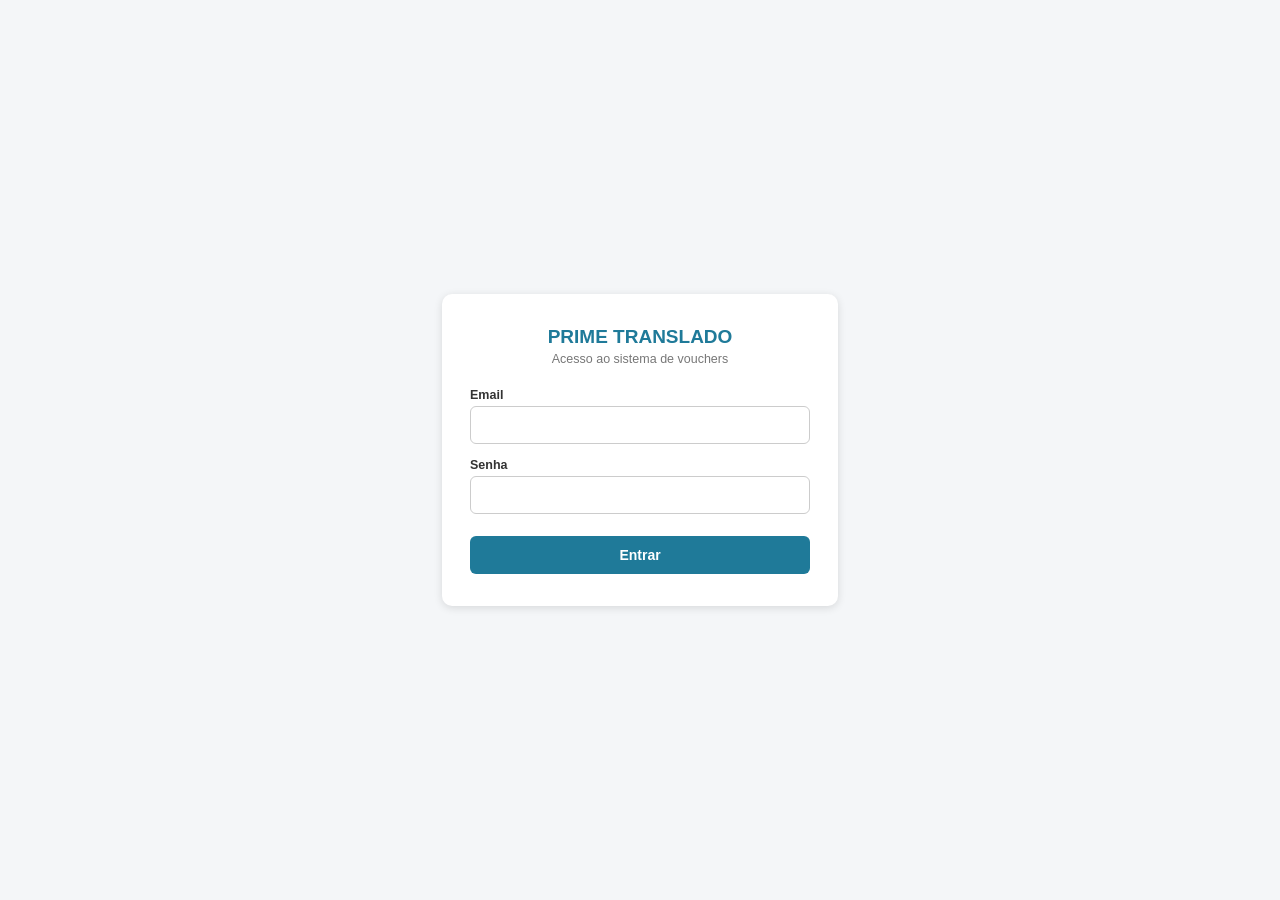
==== index.html @ 828db34c "Add files via upload" ====
<!DOCTYPE html>
<html lang="pt-BR">
<head>
<meta charset="UTF-8">
<meta name="viewport" content="width=device-width, initial-scale=1.0">
<title>Login — Prime Translado</title>
<link rel="stylesheet" href="/css/style.css">
<style>
  body {
    font-family: Arial, Helvetica, sans-serif;
    background: #f4f6f8;
    margin: 0;
    height: 100vh;
    display: flex;
    align-items: center;
    justify-content: center;
  }

  .card-login {
    background: #ffffff;
    border-radius: 10px;
    padding: 32px 28px;
    width: 100%;
    max-width: 340px;
    box-shadow: 0 2px 8px rgba(0,0,0,0.12);
  }

  .card-login h1 {
    font-size: 19px;
    text-align: center;
    margin: 0 0 4px 0;
    color: #1F7A99;
  }

  .card-login .subtitulo {
    text-align: center;
    font-size: 12.5px;
    color: #777;
    margin-bottom: 22px;
  }

  .campo-form {
    display: flex;
    flex-direction: column;
    gap: 4px;
    margin-bottom: 14px;
  }

  label {
    font-size: 12.5px;
    font-weight: 600;
    color: #333;
  }

  input {
    font-size: 14px;
    padding: 10px 12px;
    border: 1px solid #ccc;
    border-radius: 6px;
    font-family: inherit;
  }

  button {
    width: 100%;
    margin-top: 8px;
    font-size: 14px;
    font-weight: 700;
    padding: 11px;
    border-radius: 6px;
    border: none;
    background: #1F7A99;
    color: #fff;
    cursor: pointer;
  }

  button:disabled {
    background: #9bbfcb;
    cursor: not-allowed;
  }

  .mensagem-erro {
    margin-top: 14px;
    padding: 10px 12px;
    background: #fbeaea;
    border: 1px solid #e6a5a5;
    border-radius: 6px;
    color: #a02020;
    font-size: 13px;
    display: none;
  }

  .mensagem-erro.mostrar {
    display: block;
  }
</style>
</head>
<body>

<div class="card-login">
  <h1>PRIME TRANSLADO</h1>
  <div class="subtitulo">Acesso ao sistema de vouchers</div>

  <form id="form-login">
    <div class="campo-form">
      <label for="email">Email</label>
      <input type="email" id="email" name="email" required autocomplete="username">
    </div>
    <div class="campo-form">
      <label for="senha">Senha</label>
      <input type="password" id="senha" name="senha" required autocomplete="current-password">
    </div>
    <button type="submit" id="btn-entrar">Entrar</button>
    <div class="mensagem-erro" id="mensagem-erro"></div>
  </form>
</div>

<script type="module">
  import { login, getSession } from '/js/auth.js';

  const form = document.getElementById('form-login');
  const btnEntrar = document.getElementById('btn-entrar');
  const divErro = document.getElementById('mensagem-erro');

  // Se já tem sessão ativa, não precisa logar de novo
  const sessaoAtual = await getSession();
  if (sessaoAtual) {
    window.location.href = '/dashboard.html';
  }

  form.addEventListener('submit', async (evento) => {
    evento.preventDefault();
    divErro.classList.remove('mostrar');
    btnEntrar.disabled = true;
    btnEntrar.textContent = 'Entrando...';

    try {
      await login(
        document.getElementById('email').value.trim(),
        document.getElementById('senha').value
      );
      window.location.href = '/dashboard.html';
    } catch (erro) {
      console.error(erro);
      divErro.textContent = 'Email ou senha inválidos.';
      divErro.classList.add('mostrar');
      btnEntrar.disabled = false;
      btnEntrar.textContent = 'Entrar';
    }
  });
</script>
</body>
</html>
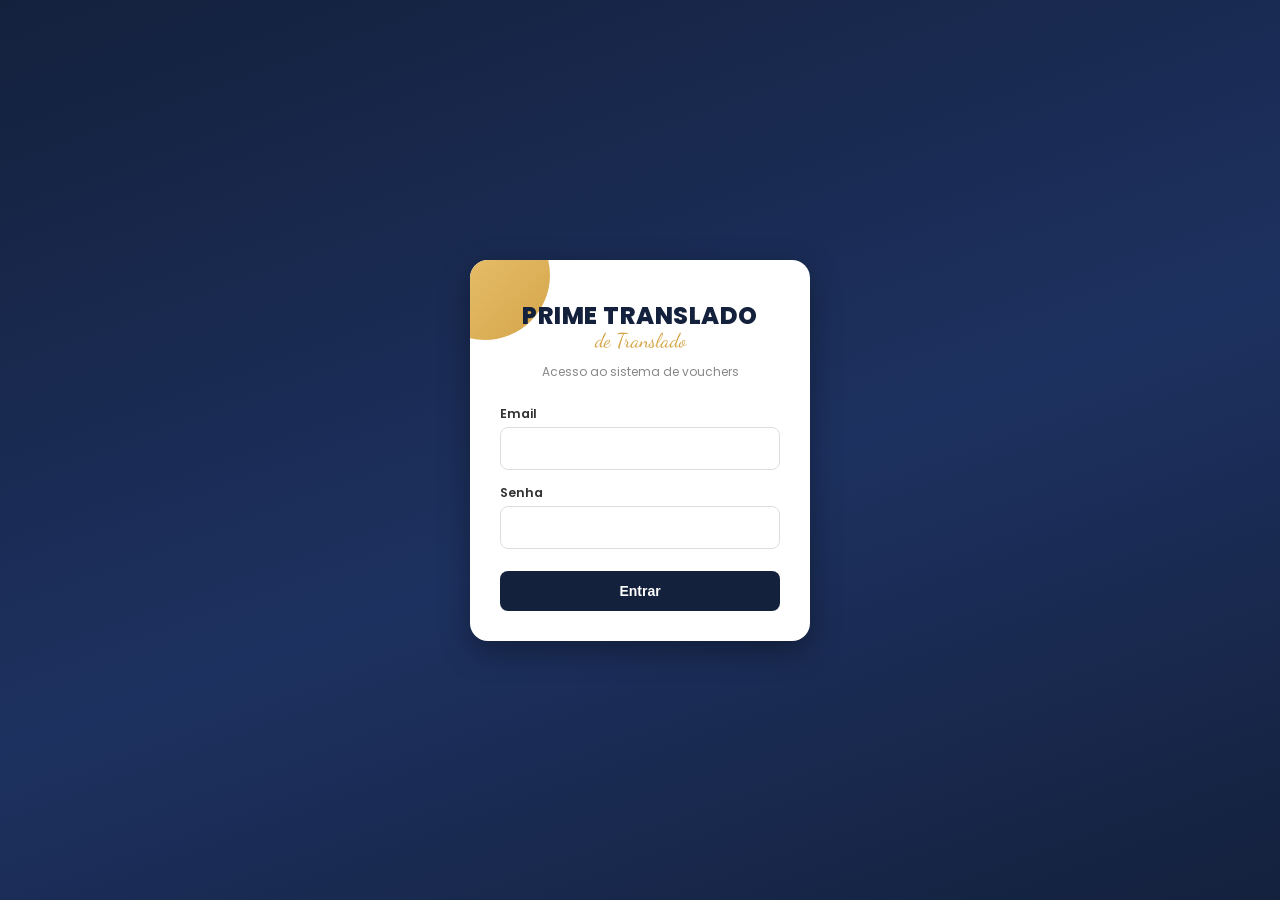
==== commit 16302166: "Update index.html" ====
--- a/index.html
+++ b/index.html
@@ -1,3 +1,4 @@
+
 <!DOCTYPE html>
 <html lang="pt-BR">
 <head>
@@ -6,9 +7,18 @@
 <title>Login — Prime Translado</title>
 <link rel="stylesheet" href="/css/style.css">
 <style>
+  @import url('https://fonts.googleapis.com/css2?family=Poppins:wght@400;500;600;700;800&family=Dancing+Script:wght@700&display=swap');
+
+  :root {
+    --navy: #14213D;
+    --navy-2: #1D3160;
+    --gold: #D4A64A;
+    --gold-light: #F0C97A;
+  }
+
   body {
-    font-family: Arial, Helvetica, sans-serif;
-    background: #f4f6f8;
+    font-family: 'Poppins', Arial, Helvetica, sans-serif;
+    background: linear-gradient(160deg, var(--navy) 0%, var(--navy-2) 55%, var(--navy) 100%);
     margin: 0;
     height: 100vh;
     display: flex;
@@ -17,26 +27,56 @@
   }
 
   .card-login {
+    position: relative;
     background: #ffffff;
-    border-radius: 10px;
-    padding: 32px 28px;
+    border-radius: 18px;
+    padding: 38px 30px 30px;
     width: 100%;
     max-width: 340px;
-    box-shadow: 0 2px 8px rgba(0,0,0,0.12);
+    box-shadow: 0 10px 30px rgba(0,0,0,0.35);
+    overflow: hidden;
+  }
+
+  .accent-login {
+    position: absolute;
+    top: -50px;
+    left: -50px;
+    width: 130px;
+    height: 130px;
+    border-radius: 50%;
+    background: linear-gradient(135deg, var(--gold-light), var(--gold));
+    z-index: 0;
+  }
+
+  .card-login form, .card-login h1, .card-login .subtitulo {
+    position: relative;
+    z-index: 1;
   }
 
   .card-login h1 {
-    font-size: 19px;
+    font-size: 24px;
+    font-weight: 800;
     text-align: center;
-    margin: 0 0 4px 0;
-    color: #1F7A99;
+    margin: 0;
+    color: var(--navy);
+    letter-spacing: 0.5px;
+  }
+
+  .card-login .cursiva-login {
+    position: relative;
+    z-index: 1;
+    text-align: center;
+    font-family: 'Dancing Script', cursive;
+    font-size: 20px;
+    color: var(--gold);
+    margin-top: -4px;
   }
 
   .card-login .subtitulo {
     text-align: center;
-    font-size: 12.5px;
-    color: #777;
-    margin-bottom: 22px;
+    font-size: 12px;
+    color: #888;
+    margin: 10px 0 24px 0;
   }
 
   .campo-form {
@@ -55,9 +95,15 @@
   input {
     font-size: 14px;
     padding: 10px 12px;
-    border: 1px solid #ccc;
-    border-radius: 6px;
+    border: 1px solid #ddd;
+    border-radius: 8px;
     font-family: inherit;
+    transition: border-color 0.15s;
+  }
+
+  input:focus {
+    outline: none;
+    border-color: var(--gold);
   }
 
   button {
@@ -65,16 +111,21 @@
     margin-top: 8px;
     font-size: 14px;
     font-weight: 700;
-    padding: 11px;
-    border-radius: 6px;
+    padding: 12px;
+    border-radius: 8px;
     border: none;
-    background: #1F7A99;
+    background: var(--navy);
     color: #fff;
     cursor: pointer;
+    transition: background 0.15s;
+  }
+
+  button:hover:not(:disabled) {
+    background: var(--navy-2);
   }
 
   button:disabled {
-    background: #9bbfcb;
+    background: #9aa3b5;
     cursor: not-allowed;
   }
 
@@ -97,7 +148,9 @@
 <body>
 
 <div class="card-login">
+  <div class="accent-login"></div>
   <h1>PRIME TRANSLADO</h1>
+  <div class="cursiva-login">de Translado</div>
   <div class="subtitulo">Acesso ao sistema de vouchers</div>
 
   <form id="form-login">
--- a/css/style.css
+++ b/css/style.css
@@ -0,0 +1,31 @@
+/* style.css — regras globais compartilhadas por todas as páginas.
+   Estilos específicos de cada tela ficam no <style> de cada .html;
+   aqui só o que é comum (reset básico + paleta). */
+
+:root {
+  --cor-primaria: #1F7A99;
+  --cor-primaria-escura: #16576d;
+  --cor-sucesso: #2c974b;
+  --cor-erro: #a02020;
+  --cor-texto: #222222;
+  --cor-fundo: #f4f6f8;
+}
+
+* {
+  box-sizing: border-box;
+}
+
+html, body {
+  margin: 0;
+  padding: 0;
+  color: var(--cor-texto);
+}
+
+a {
+  color: var(--cor-primaria);
+}
+
+::selection {
+  background: var(--cor-primaria);
+  color: #fff;
+}
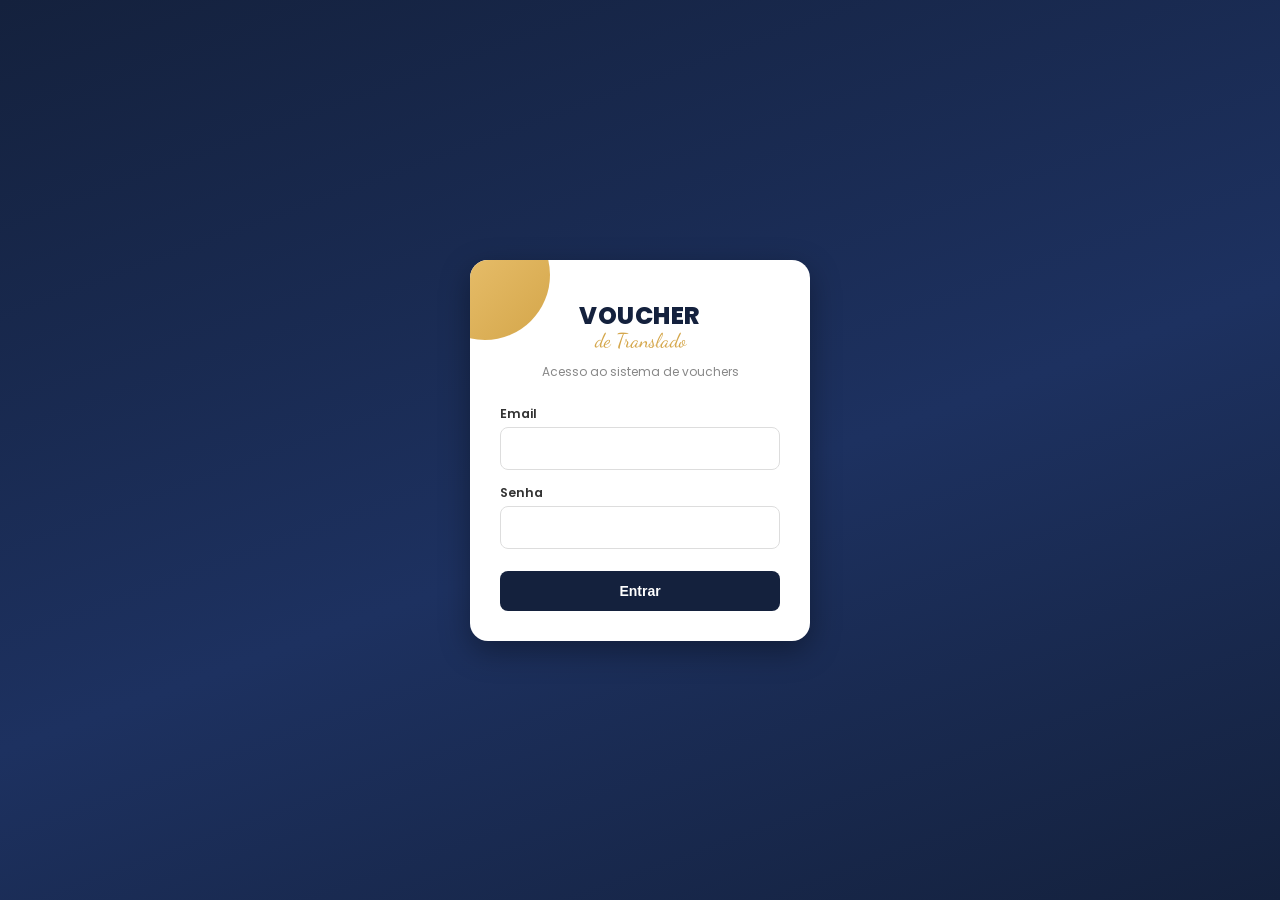
==== commit 5cad1c82: "Add files via upload" ====
--- a/index.html
+++ b/index.html
@@ -1,4 +1,3 @@
-
 <!DOCTYPE html>
 <html lang="pt-BR">
 <head>
@@ -149,7 +148,7 @@
 
 <div class="card-login">
   <div class="accent-login"></div>
-  <h1>PRIME TRANSLADO</h1>
+  <h1>VOUCHER</h1>
   <div class="cursiva-login">de Translado</div>
   <div class="subtitulo">Acesso ao sistema de vouchers</div>
 
--- a/css/style.css
+++ b/css/style.css
@@ -3,12 +3,13 @@
    aqui só o que é comum (reset básico + paleta). */
 
 :root {
-  --cor-primaria: #1F7A99;
-  --cor-primaria-escura: #16576d;
+  --cor-primaria: #14213D;
+  --cor-primaria-escura: #0D1730;
+  --cor-dourado: #D4A64A;
   --cor-sucesso: #2c974b;
   --cor-erro: #a02020;
   --cor-texto: #222222;
-  --cor-fundo: #f4f6f8;
+  --cor-fundo: #F4F3EF;
 }
 
 * {
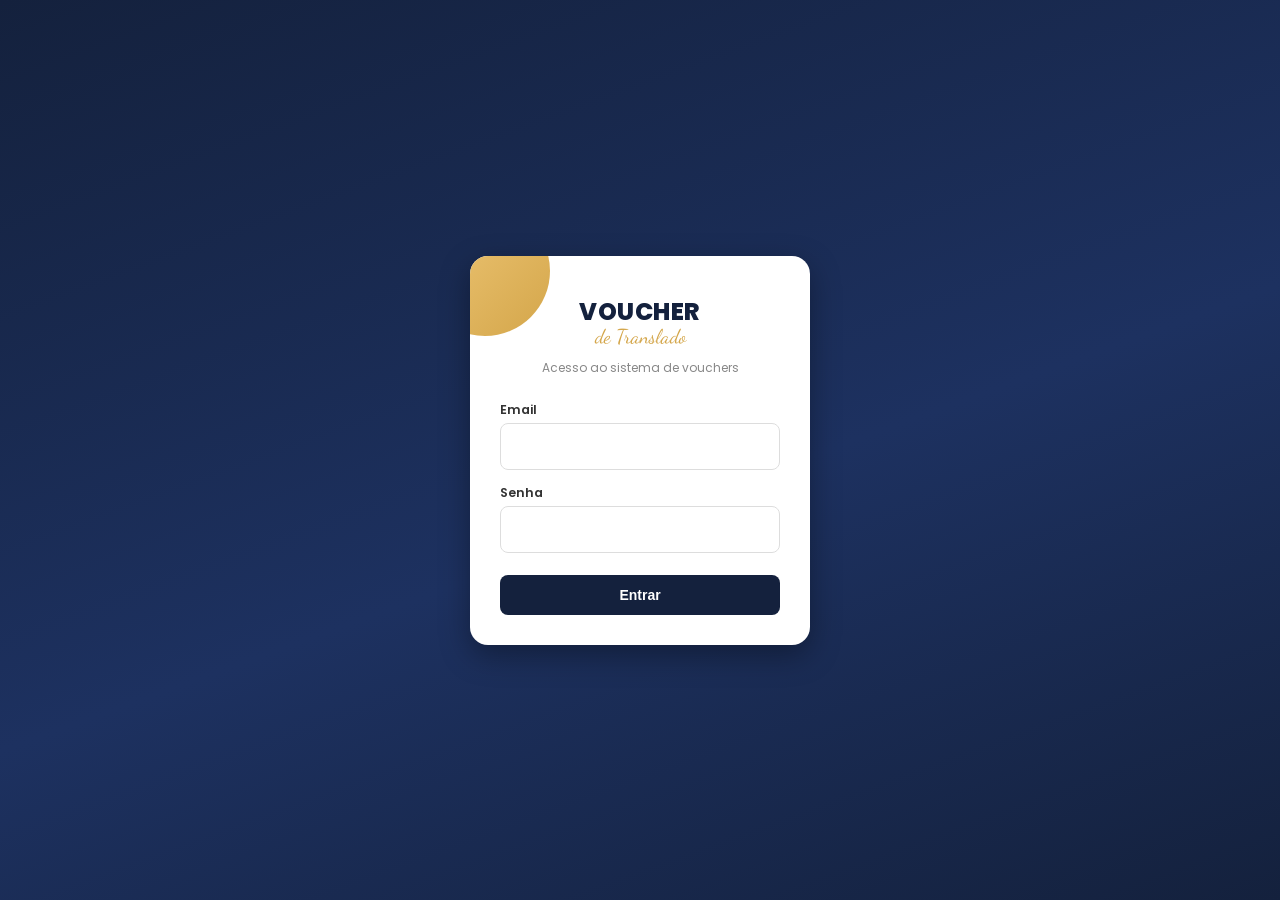
==== commit 5d936c14: "Add files via upload" ====
--- a/index.html
+++ b/index.html
@@ -19,7 +19,9 @@
     font-family: 'Poppins', Arial, Helvetica, sans-serif;
     background: linear-gradient(160deg, var(--navy) 0%, var(--navy-2) 55%, var(--navy) 100%);
     margin: 0;
-    height: 100vh;
+    min-height: 100vh;
+    padding: 16px;
+    box-sizing: border-box;
     display: flex;
     align-items: center;
     justify-content: center;
@@ -92,7 +94,7 @@
   }
 
   input {
-    font-size: 14px;
+    font-size: 16px;
     padding: 10px 12px;
     border: 1px solid #ddd;
     border-radius: 8px;
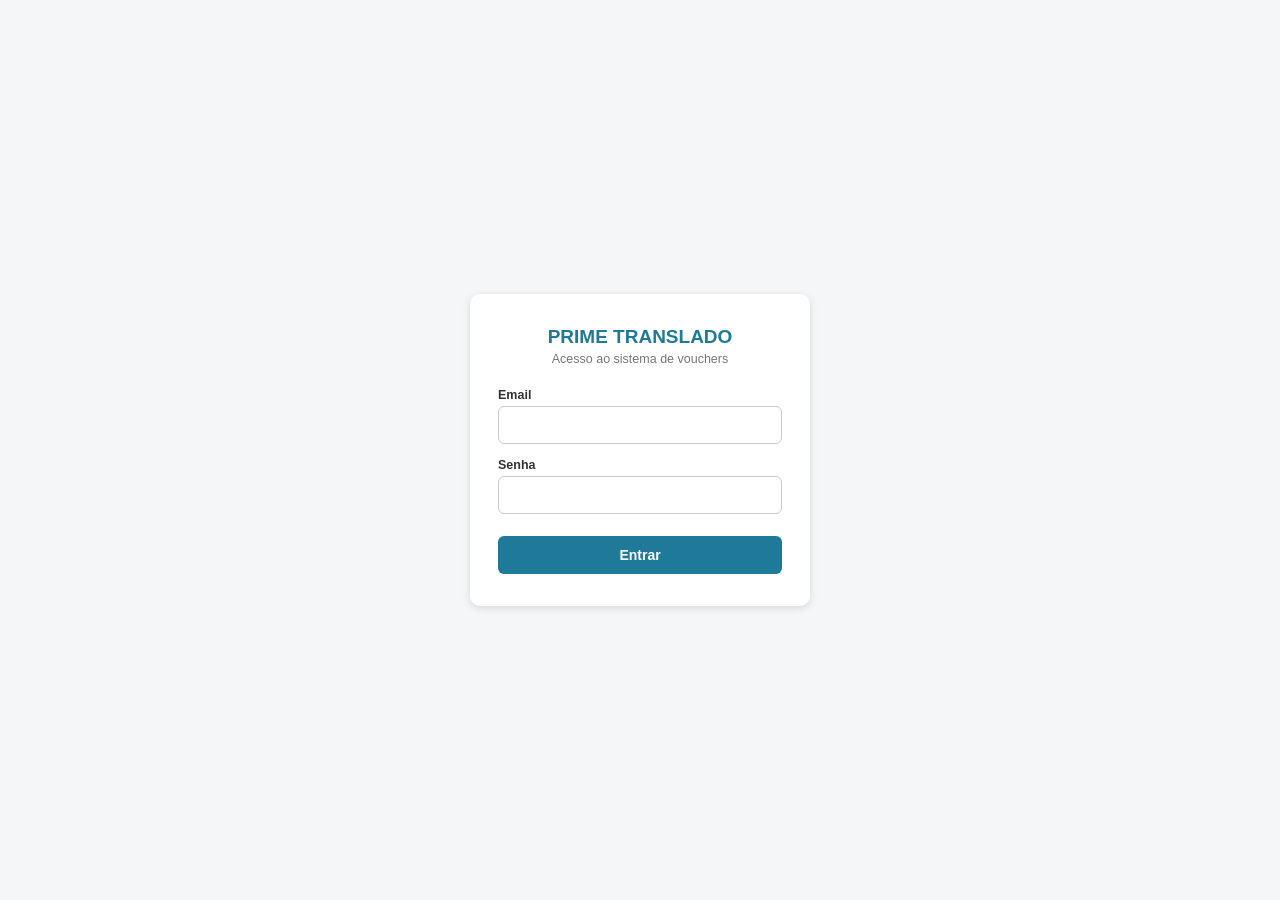
==== commit 1db15881: "Add files via upload" ====
--- a/index.html
+++ b/index.html
@@ -6,78 +6,37 @@
 <title>Login — Prime Translado</title>
 <link rel="stylesheet" href="/css/style.css">
 <style>
-  @import url('https://fonts.googleapis.com/css2?family=Poppins:wght@400;500;600;700;800&family=Dancing+Script:wght@700&display=swap');
-
-  :root {
-    --navy: #14213D;
-    --navy-2: #1D3160;
-    --gold: #D4A64A;
-    --gold-light: #F0C97A;
-  }
-
   body {
-    font-family: 'Poppins', Arial, Helvetica, sans-serif;
-    background: linear-gradient(160deg, var(--navy) 0%, var(--navy-2) 55%, var(--navy) 100%);
+    font-family: Arial, Helvetica, sans-serif;
+    background: #f4f6f8;
     margin: 0;
-    min-height: 100vh;
-    padding: 16px;
-    box-sizing: border-box;
+    height: 100vh;
     display: flex;
     align-items: center;
     justify-content: center;
   }
 
   .card-login {
-    position: relative;
     background: #ffffff;
-    border-radius: 18px;
-    padding: 38px 30px 30px;
+    border-radius: 10px;
+    padding: 32px 28px;
     width: 100%;
     max-width: 340px;
-    box-shadow: 0 10px 30px rgba(0,0,0,0.35);
-    overflow: hidden;
-  }
-
-  .accent-login {
-    position: absolute;
-    top: -50px;
-    left: -50px;
-    width: 130px;
-    height: 130px;
-    border-radius: 50%;
-    background: linear-gradient(135deg, var(--gold-light), var(--gold));
-    z-index: 0;
-  }
-
-  .card-login form, .card-login h1, .card-login .subtitulo {
-    position: relative;
-    z-index: 1;
+    box-shadow: 0 2px 8px rgba(0,0,0,0.12);
   }
 
   .card-login h1 {
-    font-size: 24px;
-    font-weight: 800;
+    font-size: 19px;
     text-align: center;
-    margin: 0;
-    color: var(--navy);
-    letter-spacing: 0.5px;
-  }
-
-  .card-login .cursiva-login {
-    position: relative;
-    z-index: 1;
-    text-align: center;
-    font-family: 'Dancing Script', cursive;
-    font-size: 20px;
-    color: var(--gold);
-    margin-top: -4px;
+    margin: 0 0 4px 0;
+    color: #1F7A99;
   }
 
   .card-login .subtitulo {
     text-align: center;
-    font-size: 12px;
-    color: #888;
-    margin: 10px 0 24px 0;
+    font-size: 12.5px;
+    color: #777;
+    margin-bottom: 22px;
   }
 
   .campo-form {
@@ -94,17 +53,11 @@
   }
 
   input {
-    font-size: 16px;
+    font-size: 14px;
     padding: 10px 12px;
-    border: 1px solid #ddd;
-    border-radius: 8px;
+    border: 1px solid #ccc;
+    border-radius: 6px;
     font-family: inherit;
-    transition: border-color 0.15s;
-  }
-
-  input:focus {
-    outline: none;
-    border-color: var(--gold);
   }
 
   button {
@@ -112,21 +65,16 @@
     margin-top: 8px;
     font-size: 14px;
     font-weight: 700;
-    padding: 12px;
-    border-radius: 8px;
+    padding: 11px;
+    border-radius: 6px;
     border: none;
-    background: var(--navy);
+    background: #1F7A99;
     color: #fff;
     cursor: pointer;
-    transition: background 0.15s;
-  }
-
-  button:hover:not(:disabled) {
-    background: var(--navy-2);
   }
 
   button:disabled {
-    background: #9aa3b5;
+    background: #9bbfcb;
     cursor: not-allowed;
   }
 
@@ -149,9 +97,7 @@
 <body>
 
 <div class="card-login">
-  <div class="accent-login"></div>
-  <h1>VOUCHER</h1>
-  <div class="cursiva-login">de Translado</div>
+  <h1>PRIME TRANSLADO</h1>
   <div class="subtitulo">Acesso ao sistema de vouchers</div>
 
   <form id="form-login">
--- a/css/style.css
+++ b/css/style.css
@@ -3,13 +3,12 @@
    aqui só o que é comum (reset básico + paleta). */
 
 :root {
-  --cor-primaria: #14213D;
-  --cor-primaria-escura: #0D1730;
-  --cor-dourado: #D4A64A;
+  --cor-primaria: #1F7A99;
+  --cor-primaria-escura: #16576d;
   --cor-sucesso: #2c974b;
   --cor-erro: #a02020;
   --cor-texto: #222222;
-  --cor-fundo: #F4F3EF;
+  --cor-fundo: #f4f6f8;
 }
 
 * {
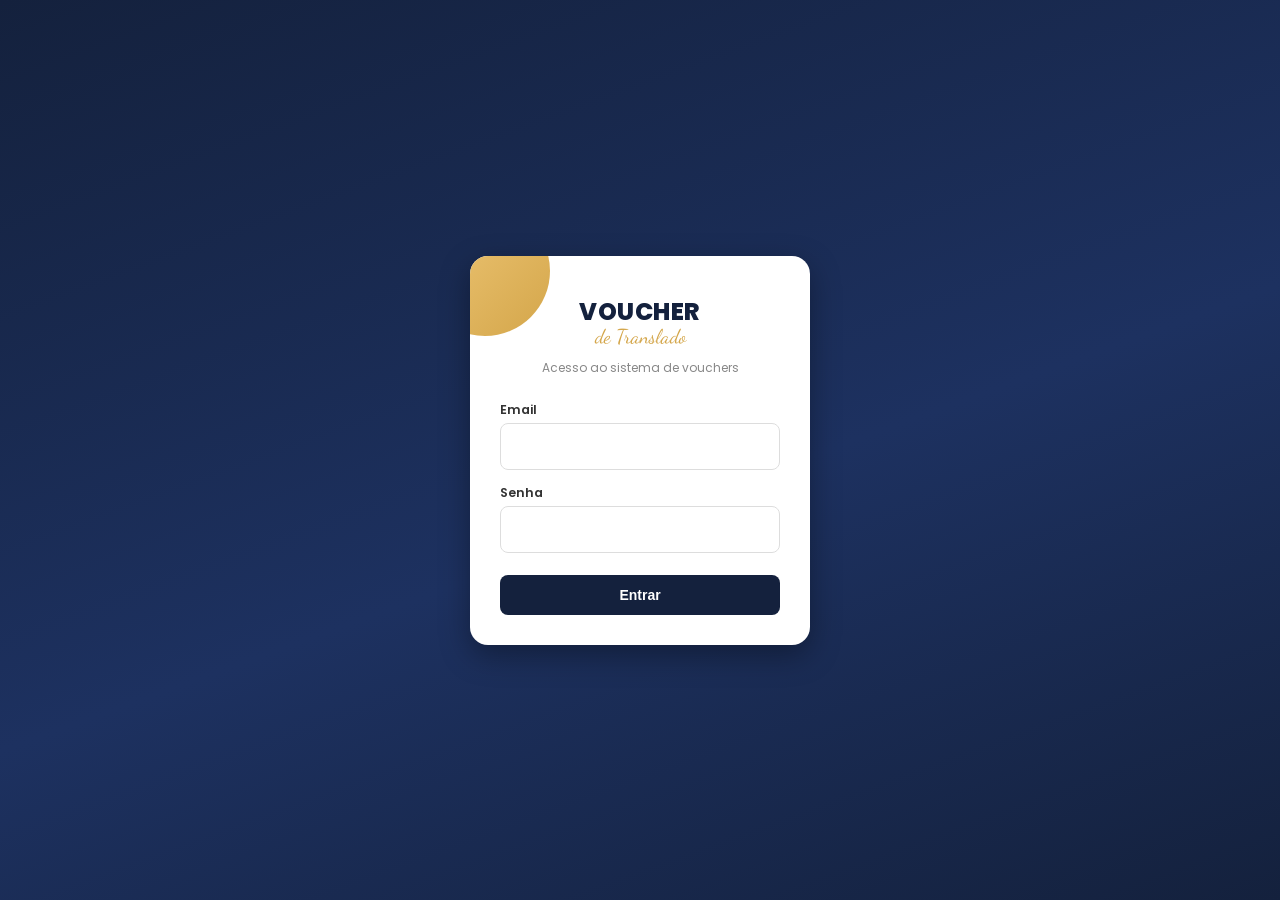
==== commit 9c850dcc: "Add files via upload" ====
--- a/index.html
+++ b/index.html
@@ -6,37 +6,78 @@
 <title>Login — Prime Translado</title>
 <link rel="stylesheet" href="/css/style.css">
 <style>
+  @import url('https://fonts.googleapis.com/css2?family=Poppins:wght@400;500;600;700;800&family=Dancing+Script:wght@700&display=swap');
+
+  :root {
+    --navy: #14213D;
+    --navy-2: #1D3160;
+    --gold: #D4A64A;
+    --gold-light: #F0C97A;
+  }
+
   body {
-    font-family: Arial, Helvetica, sans-serif;
-    background: #f4f6f8;
+    font-family: 'Poppins', Arial, Helvetica, sans-serif;
+    background: linear-gradient(160deg, var(--navy) 0%, var(--navy-2) 55%, var(--navy) 100%);
     margin: 0;
-    height: 100vh;
+    min-height: 100vh;
+    padding: 16px;
+    box-sizing: border-box;
     display: flex;
     align-items: center;
     justify-content: center;
   }
 
   .card-login {
+    position: relative;
     background: #ffffff;
-    border-radius: 10px;
-    padding: 32px 28px;
+    border-radius: 18px;
+    padding: 38px 30px 30px;
     width: 100%;
     max-width: 340px;
-    box-shadow: 0 2px 8px rgba(0,0,0,0.12);
+    box-shadow: 0 10px 30px rgba(0,0,0,0.35);
+    overflow: hidden;
+  }
+
+  .accent-login {
+    position: absolute;
+    top: -50px;
+    left: -50px;
+    width: 130px;
+    height: 130px;
+    border-radius: 50%;
+    background: linear-gradient(135deg, var(--gold-light), var(--gold));
+    z-index: 0;
+  }
+
+  .card-login form, .card-login h1, .card-login .subtitulo {
+    position: relative;
+    z-index: 1;
   }
 
   .card-login h1 {
-    font-size: 19px;
+    font-size: 24px;
+    font-weight: 800;
     text-align: center;
-    margin: 0 0 4px 0;
-    color: #1F7A99;
+    margin: 0;
+    color: var(--navy);
+    letter-spacing: 0.5px;
+  }
+
+  .card-login .cursiva-login {
+    position: relative;
+    z-index: 1;
+    text-align: center;
+    font-family: 'Dancing Script', cursive;
+    font-size: 20px;
+    color: var(--gold);
+    margin-top: -4px;
   }
 
   .card-login .subtitulo {
     text-align: center;
-    font-size: 12.5px;
-    color: #777;
-    margin-bottom: 22px;
+    font-size: 12px;
+    color: #888;
+    margin: 10px 0 24px 0;
   }
 
   .campo-form {
@@ -53,11 +94,17 @@
   }
 
   input {
-    font-size: 14px;
+    font-size: 16px;
     padding: 10px 12px;
-    border: 1px solid #ccc;
-    border-radius: 6px;
+    border: 1px solid #ddd;
+    border-radius: 8px;
     font-family: inherit;
+    transition: border-color 0.15s;
+  }
+
+  input:focus {
+    outline: none;
+    border-color: var(--gold);
   }
 
   button {
@@ -65,16 +112,21 @@
     margin-top: 8px;
     font-size: 14px;
     font-weight: 700;
-    padding: 11px;
-    border-radius: 6px;
+    padding: 12px;
+    border-radius: 8px;
     border: none;
-    background: #1F7A99;
+    background: var(--navy);
     color: #fff;
     cursor: pointer;
+    transition: background 0.15s;
+  }
+
+  button:hover:not(:disabled) {
+    background: var(--navy-2);
   }
 
   button:disabled {
-    background: #9bbfcb;
+    background: #9aa3b5;
     cursor: not-allowed;
   }
 
@@ -97,7 +149,9 @@
 <body>
 
 <div class="card-login">
-  <h1>PRIME TRANSLADO</h1>
+  <div class="accent-login"></div>
+  <h1>VOUCHER</h1>
+  <div class="cursiva-login">de Translado</div>
   <div class="subtitulo">Acesso ao sistema de vouchers</div>
 
   <form id="form-login">
--- a/css/style.css
+++ b/css/style.css
@@ -3,12 +3,13 @@
    aqui só o que é comum (reset básico + paleta). */
 
 :root {
-  --cor-primaria: #1F7A99;
-  --cor-primaria-escura: #16576d;
+  --cor-primaria: #14213D;
+  --cor-primaria-escura: #0D1730;
+  --cor-dourado: #D4A64A;
   --cor-sucesso: #2c974b;
   --cor-erro: #a02020;
   --cor-texto: #222222;
-  --cor-fundo: #f4f6f8;
+  --cor-fundo: #F4F3EF;
 }
 
 * {
